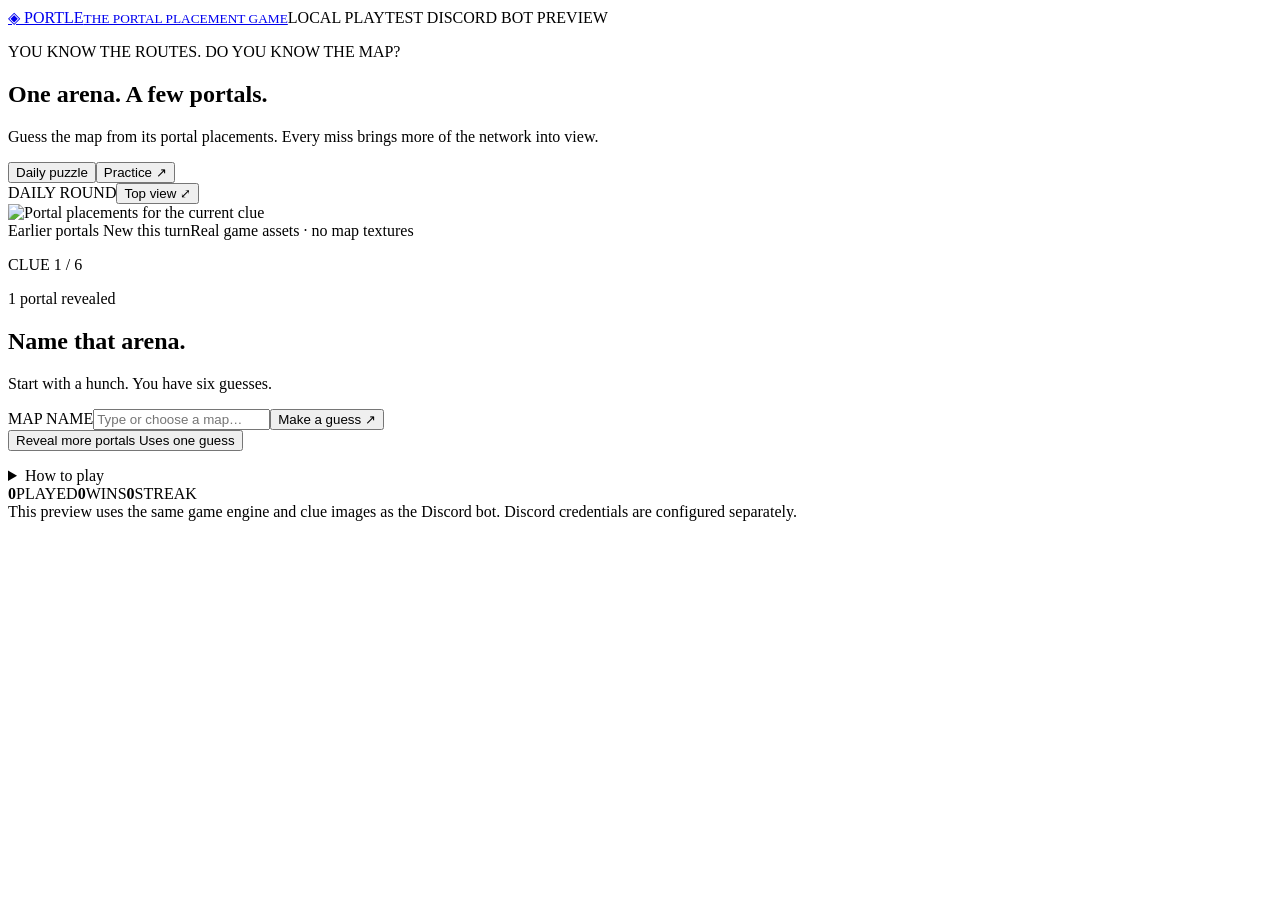
==== web/index.html @ bfb98d66 "Add Discord commands, private clue boards and local playtest" ====
<!doctype html>
<html lang="en">
<head><meta charset="utf-8"><meta name="viewport" content="width=device-width,initial-scale=1"><title>Portle · Guess the arena</title><link rel="stylesheet" href="/style.css"></head>
<body>
<header><a href="/" class="brand"><span>◈</span> PORTLE<small>THE PORTAL PLACEMENT GAME</small></a><span class="local-tag">LOCAL PLAYTEST <i></i> DISCORD BOT PREVIEW</span></header>
<main>
  <section class="game-intro"><p class="eyebrow">YOU KNOW THE ROUTES. DO YOU KNOW THE MAP?</p><h1>One arena. A few portals.</h1><p>Guess the map from its portal placements. Every miss brings more of the network into view.</p><div class="tabs"><button id="daily" class="active">Daily puzzle</button><button id="practice">Practice ↗</button><span id="day"></span></div></section>
  <div class="game-layout">
    <section class="board"><div class="board-top"><span id="round-label">DAILY ROUND</span><button id="projection" aria-label="Change clue view">Top view ⤢</button></div><img id="clue" alt="Portal placements for the current clue"><div class="board-bottom"><span><i class="mint"></i> Earlier portals</span><span><i class="amber"></i> New this turn</span><span>Real game assets · no map textures</span></div></section>
    <aside>
      <div class="turn-heading"><p class="eyebrow" id="clue-title">CLUE 1 / 6</p><span id="portal-count">1 portal revealed</span></div>
      <div id="turns" class="turns" aria-label="Guess progress"></div>
      <h2 id="status">Name that arena.</h2><p id="instruction">Start with a hunch. You have six guesses.</p>
      <form id="guess-form"><label for="guess">MAP NAME</label><input id="guess" list="maps" placeholder="Type or choose a map…" autocomplete="off" maxlength="80" required><datalist id="maps"></datalist><button id="guess-button" class="primary">Make a guess <span>↗</span></button></form>
      <button id="skip" class="secondary">Reveal more portals <span>Uses one guess</span></button>
      <p id="error" role="status"></p><div id="history"></div>
      <div id="result" hidden><pre id="share-text"></pre><button id="copy" class="primary">Copy spoiler-free result</button></div>
      <details class="how-to"><summary>How to play</summary><p>Each wrong guess or skip reveals more portals: 1 → 2 → 4 → 8 → 16 → all. The sixth clue is your last chance.</p><p>Switching between top and isometric views is free. Invalid or repeated map names do not cost a guess.</p><p id="reset-note"></p><p>In Discord, play privately with <code>/portle play</code>. Share posts only the score and squares.</p></details>
      <div class="stats"><span><strong id="played">0</strong>PLAYED</span><span><strong id="wins">0</strong>WINS</span><span><strong id="streak">0</strong>STREAK</span></div>
    </aside>
  </div>
  <footer>This preview uses the same game engine and clue images as the Discord bot. Discord credentials are configured separately.</footer>
</main><script src="/app.js" type="module"></script>
</body></html>
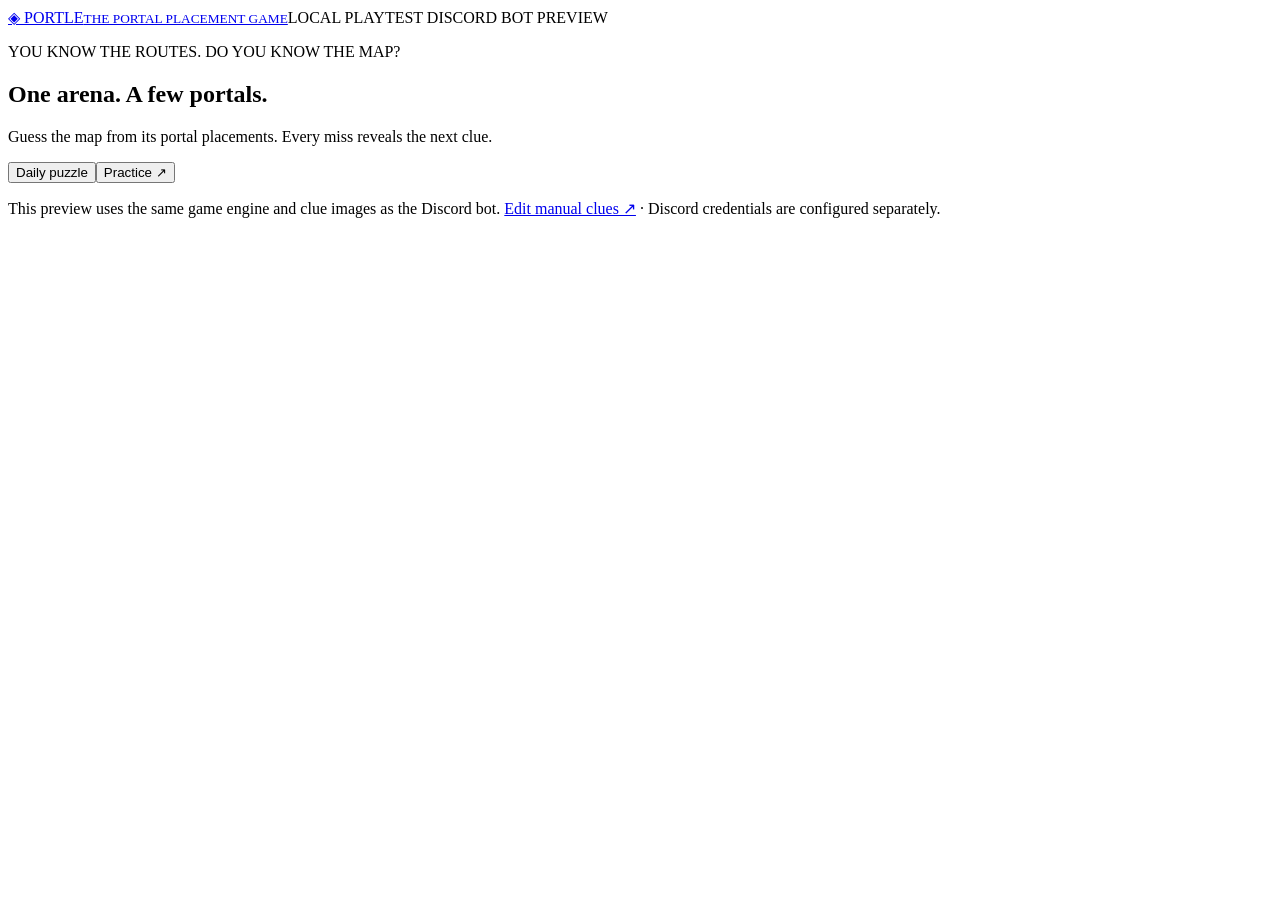
==== commit 3b97258d: "Add local six-screenshot clue editor and manual gameplay UI" ====
--- a/web/index.html
+++ b/web/index.html
@@ -4,21 +4,22 @@
 <body>
 <header><a href="/" class="brand"><span>◈</span> PORTLE<small>THE PORTAL PLACEMENT GAME</small></a><span class="local-tag">LOCAL PLAYTEST <i></i> DISCORD BOT PREVIEW</span></header>
 <main>
-  <section class="game-intro"><p class="eyebrow">YOU KNOW THE ROUTES. DO YOU KNOW THE MAP?</p><h1>One arena. A few portals.</h1><p>Guess the map from its portal placements. Every miss brings more of the network into view.</p><div class="tabs"><button id="daily" class="active">Daily puzzle</button><button id="practice">Practice ↗</button><span id="day"></span></div></section>
-  <div class="game-layout">
-    <section class="board"><div class="board-top"><span id="round-label">DAILY ROUND</span><button id="projection" aria-label="Change clue view">Top view ⤢</button></div><img id="clue" alt="Portal placements for the current clue"><div class="board-bottom"><span><i class="mint"></i> Earlier portals</span><span><i class="amber"></i> New this turn</span><span>Real game assets · no map textures</span></div></section>
+  <section class="game-intro"><p class="eyebrow">YOU KNOW THE ROUTES. DO YOU KNOW THE MAP?</p><h1>One arena. A few portals.</h1><p>Guess the map from its portal placements. Every miss reveals the next clue.</p><div class="tabs"><button id="daily" class="active">Daily puzzle</button><button id="practice">Practice ↗</button><span id="day"></span></div></section>
+  <section id="setup-empty" hidden><h2>Your clues go here.</h2><p>Add six screenshots for a map, then publish the set to start playing.</p><a href="/manage" class="primary">Open clue editor ↗</a></section>
+  <div class="game-layout" id="game-layout" hidden>
+    <section class="board"><div class="board-top"><span id="round-label">DAILY ROUND</span><button id="projection" aria-label="Change clue view">Top view ⤢</button><div id="clue-navigation" hidden><button id="previous-clue" aria-label="Earlier screenshot">←</button><span id="viewed-clue"></span><button id="next-clue" aria-label="Later screenshot">→</button></div></div><img id="clue" alt="Screenshot for the current clue"><div class="board-bottom"><span id="earlier-legend"><i class="mint"></i> Earlier portals</span><span id="new-legend"><i class="amber"></i> New this turn</span><span id="asset-note">Manually supplied screenshots</span></div></section>
     <aside>
       <div class="turn-heading"><p class="eyebrow" id="clue-title">CLUE 1 / 6</p><span id="portal-count">1 portal revealed</span></div>
       <div id="turns" class="turns" aria-label="Guess progress"></div>
       <h2 id="status">Name that arena.</h2><p id="instruction">Start with a hunch. You have six guesses.</p>
       <form id="guess-form"><label for="guess">MAP NAME</label><input id="guess" list="maps" placeholder="Type or choose a map…" autocomplete="off" maxlength="80" required><datalist id="maps"></datalist><button id="guess-button" class="primary">Make a guess <span>↗</span></button></form>
-      <button id="skip" class="secondary">Reveal more portals <span>Uses one guess</span></button>
+      <button id="skip" class="secondary">Next clue <span>Uses one guess</span></button>
       <p id="error" role="status"></p><div id="history"></div>
       <div id="result" hidden><pre id="share-text"></pre><button id="copy" class="primary">Copy spoiler-free result</button></div>
-      <details class="how-to"><summary>How to play</summary><p>Each wrong guess or skip reveals more portals: 1 → 2 → 4 → 8 → 16 → all. The sixth clue is your last chance.</p><p>Switching between top and isometric views is free. Invalid or repeated map names do not cost a guess.</p><p id="reset-note"></p><p>In Discord, play privately with <code>/portle play</code>. Share posts only the score and squares.</p></details>
+      <details class="how-to"><summary>How to play</summary><p>Each wrong guess or skip reveals the next screenshot. There are six clues and six guesses. The sixth clue is your last chance.</p><p>You can revisit revealed screenshots for free. Invalid or repeated map names do not cost a guess.</p><p id="reset-note"></p><p>In Discord, play privately with <code>/portle play</code>. Share posts only the score and squares.</p></details>
       <div class="stats"><span><strong id="played">0</strong>PLAYED</span><span><strong id="wins">0</strong>WINS</span><span><strong id="streak">0</strong>STREAK</span></div>
     </aside>
   </div>
-  <footer>This preview uses the same game engine and clue images as the Discord bot. Discord credentials are configured separately.</footer>
+  <p id="start-error" role="status"></p><footer>This preview uses the same game engine and clue images as the Discord bot. <a href="/manage">Edit manual clues ↗</a> · Discord credentials are configured separately.</footer>
 </main><script src="/app.js" type="module"></script>
 </body></html>
